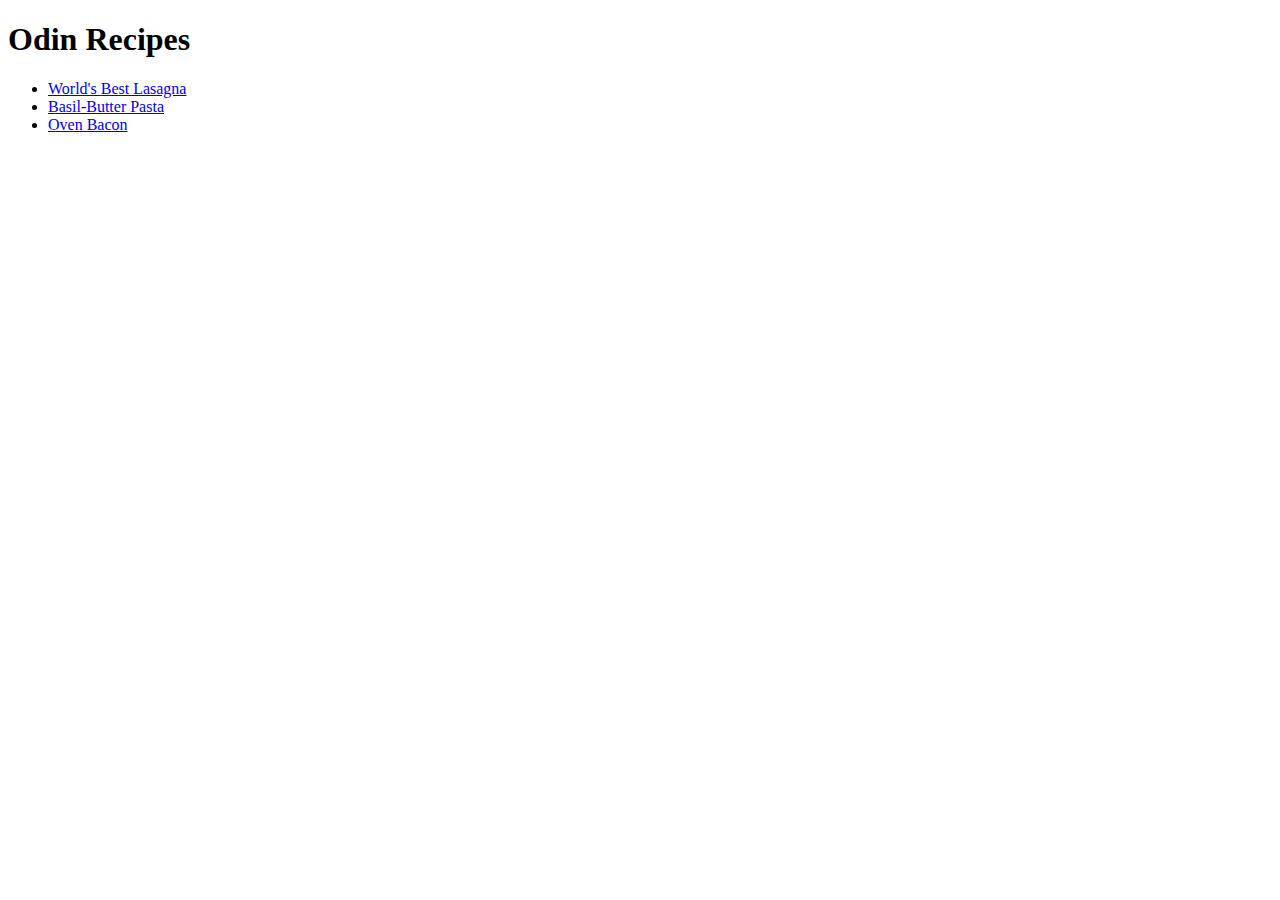
==== index.html @ 0af0978d "Add bacon recipe and update pasta recipe title" ====
<!DOCTYPE html>
<html lang="en">
<head>
    <meta charset="UTF-8">
    <meta name="viewport" content="width=device-width, initial-scale=1.0">
    <title>Document</title>
</head>
<body>
    <h1>Odin Recipes</h1>
    <ul>
        <li><a href="recipes/lasagna.html">World's Best Lasagna</a></li>
        <li><a href="recipes/pasta.html">Basil-Butter Pasta</a></li>
        <li><a href="recipes/oven-bacon.html">Oven Bacon</a></li>
    </ul>
</body>
</html>
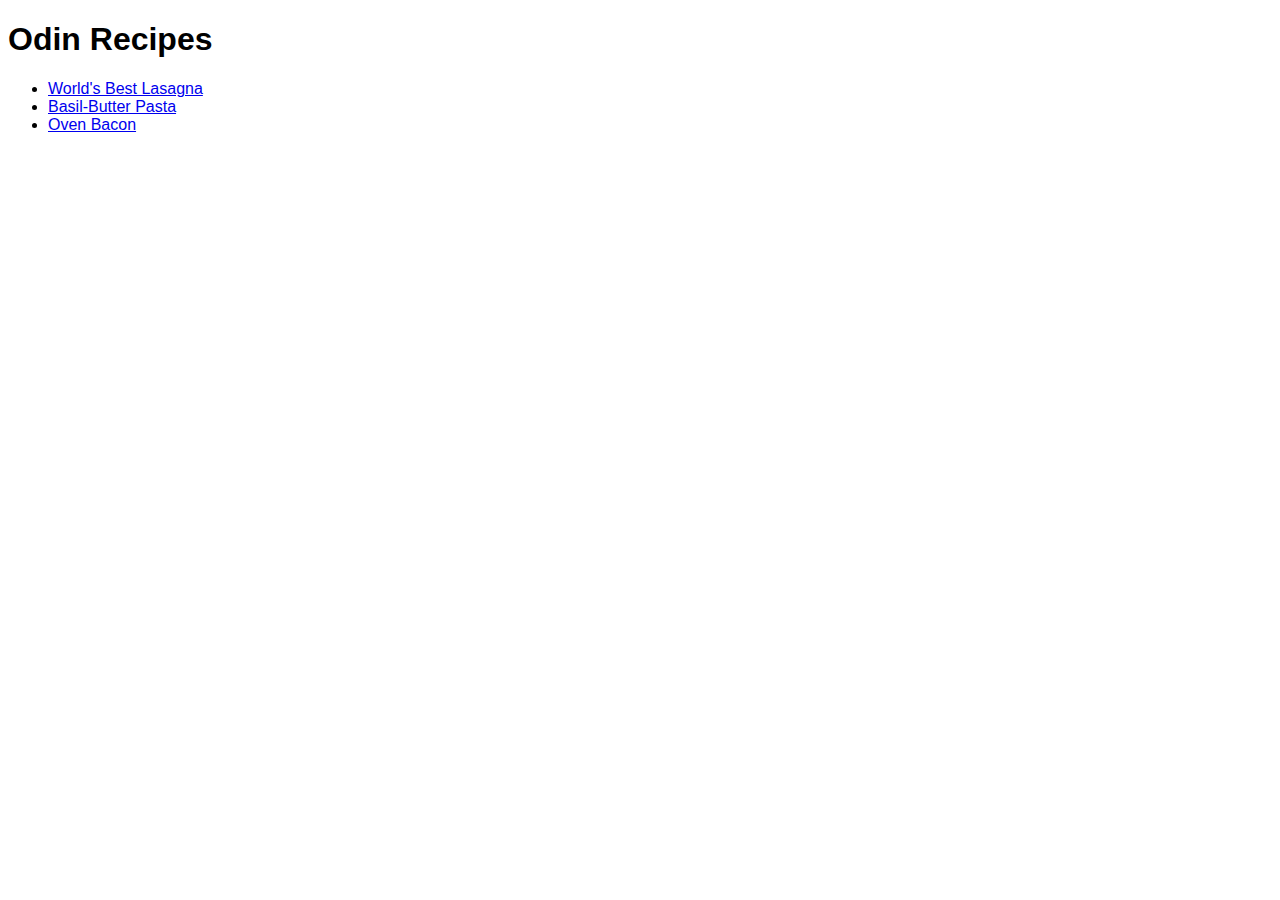
==== commit 18298975: "Add stylesheet" ====
--- a/index.html
+++ b/index.html
@@ -3,7 +3,8 @@
 <head>
     <meta charset="UTF-8">
     <meta name="viewport" content="width=device-width, initial-scale=1.0">
-    <title>Document</title>
+    <link rel="stylesheet" href="style.css">
+    <title>Odin Recipes</title>
 </head>
 <body>
     <h1>Odin Recipes</h1>
--- a/style.css
+++ b/style.css
@@ -0,0 +1,5 @@
+/* style.css */
+
+* {
+    font-family: "Arial", "Verdana", sans-serif;
+}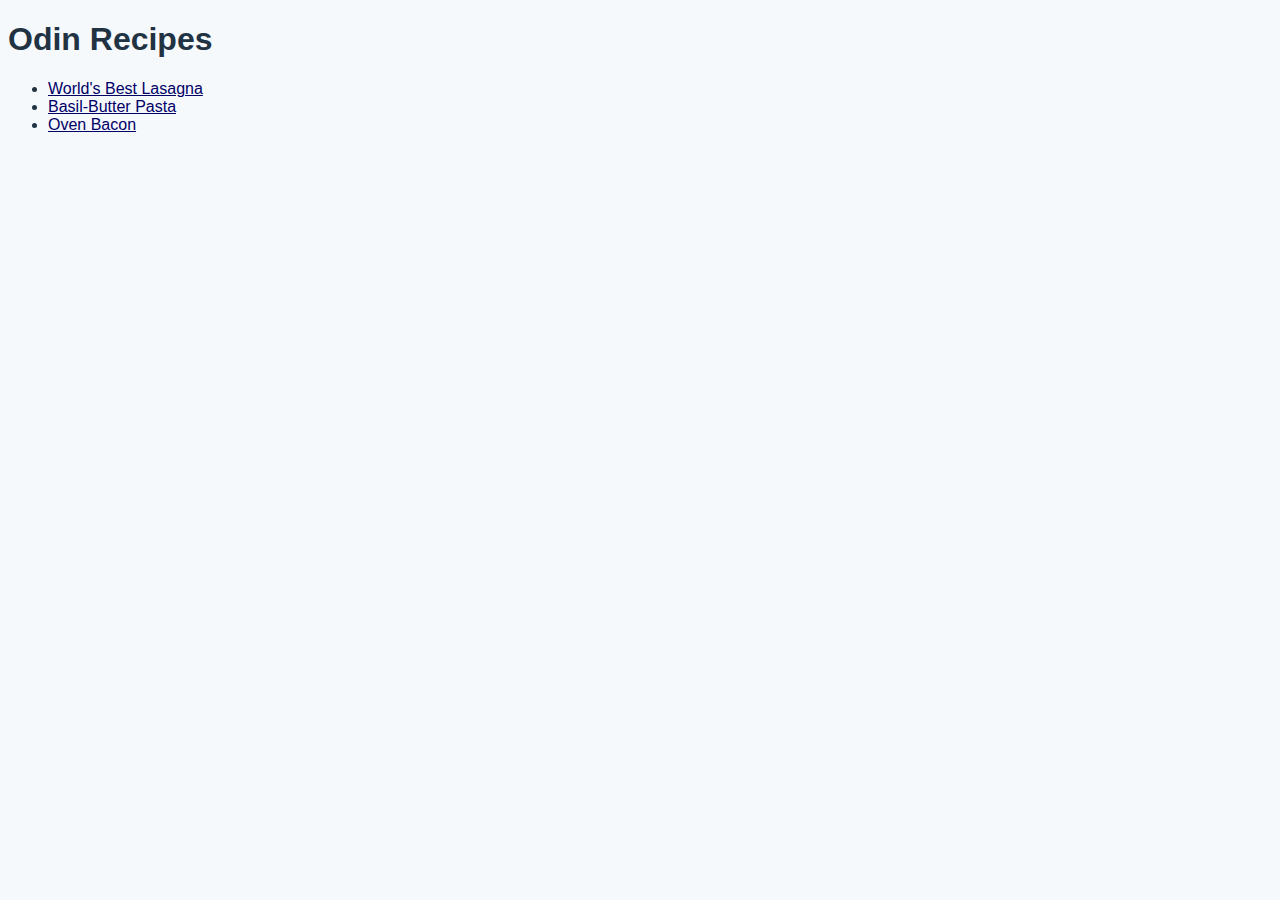
==== commit 49d89c0a: "Add basic font and background color styling" ====
--- a/index.html
+++ b/index.html
@@ -9,9 +9,9 @@
 <body>
     <h1>Odin Recipes</h1>
     <ul>
-        <li><a href="recipes/lasagna.html">World's Best Lasagna</a></li>
-        <li><a href="recipes/pasta.html">Basil-Butter Pasta</a></li>
-        <li><a href="recipes/oven-bacon.html">Oven Bacon</a></li>
+        <li><a class="link" href="recipes/lasagna.html">World's Best Lasagna</a></li>
+        <li><a class="link" href="recipes/pasta.html">Basil-Butter Pasta</a></li>
+        <li><a class="link" href="recipes/oven-bacon.html">Oven Bacon</a></li>
     </ul>
 </body>
 </html>--- a/style.css
+++ b/style.css
@@ -2,4 +2,10 @@
 
 * {
     font-family: "Arial", "Verdana", sans-serif;
+    color: #213343;
+    background-color: #F6F9FC;
+}
+
+.link {
+    color: #006;
 }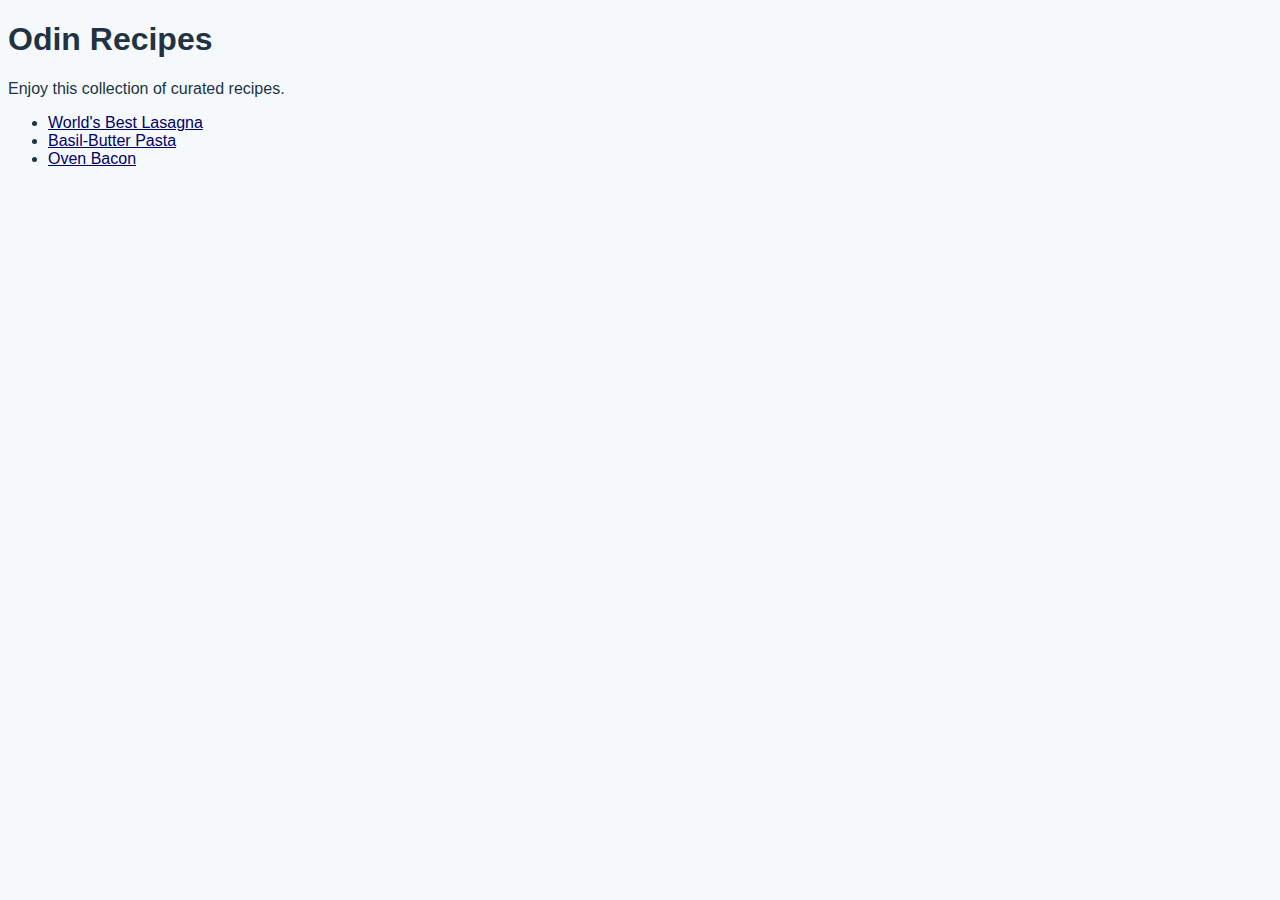
==== commit ddaa2df0: "Add intro text to index.html page" ====
--- a/index.html
+++ b/index.html
@@ -8,6 +8,7 @@
 </head>
 <body>
     <h1>Odin Recipes</h1>
+    <p>Enjoy this collection of curated recipes.</p>
     <ul>
         <li><a class="link" href="recipes/lasagna.html">World's Best Lasagna</a></li>
         <li><a class="link" href="recipes/pasta.html">Basil-Butter Pasta</a></li>
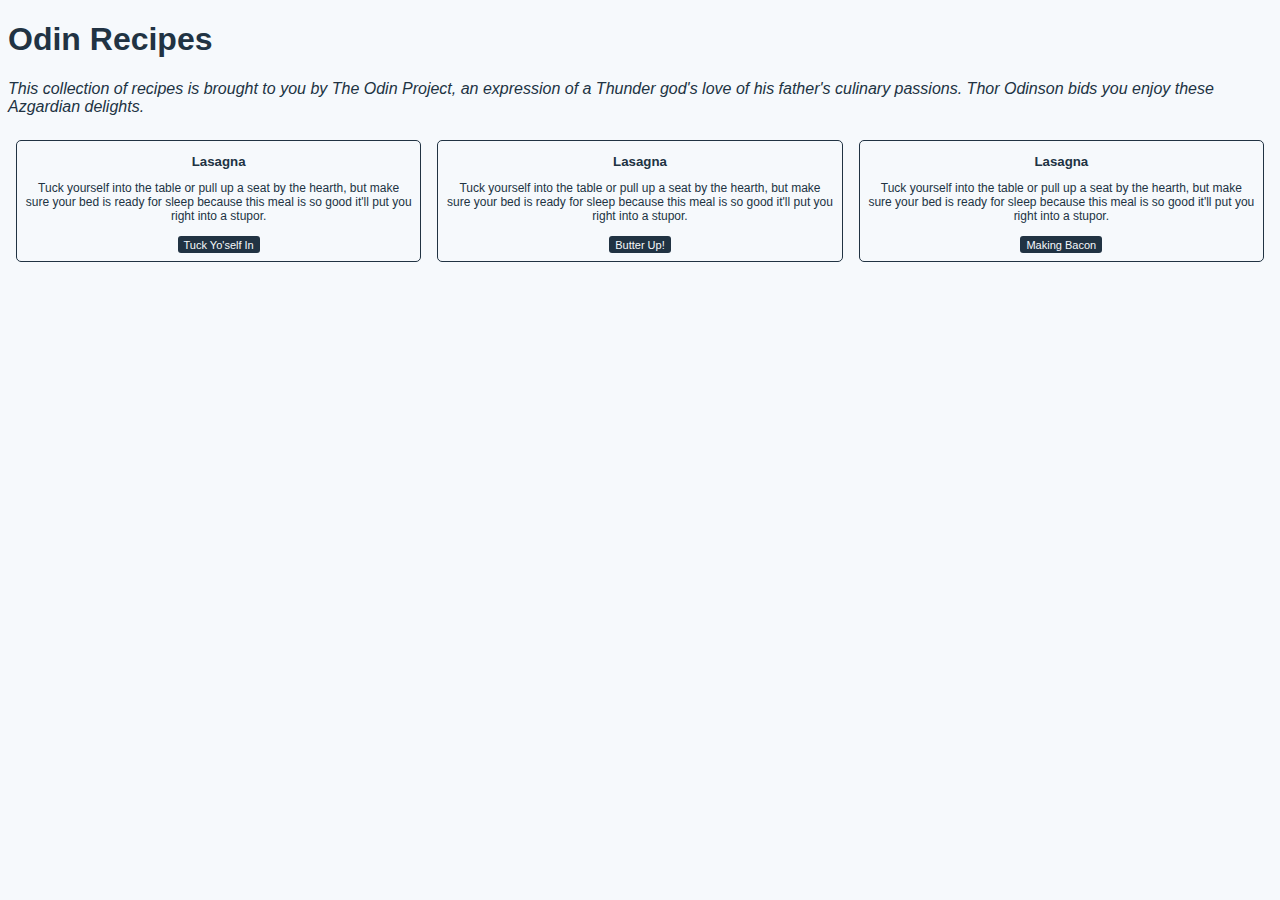
==== commit cea17363: "Update home page content and layout" ====
--- a/index.html
+++ b/index.html
@@ -8,11 +8,23 @@
 </head>
 <body>
     <h1>Odin Recipes</h1>
-    <p>Enjoy this collection of curated recipes.</p>
-    <ul>
-        <li><a class="link" href="recipes/lasagna.html">World's Best Lasagna</a></li>
-        <li><a class="link" href="recipes/pasta.html">Basil-Butter Pasta</a></li>
-        <li><a class="link" href="recipes/oven-bacon.html">Oven Bacon</a></li>
-    </ul>
+    <p class="subheader">This collection of recipes is brought to you by The Odin Project, an expression of a Thunder god's love of his father's culinary passions. Thor Odinson bids you enjoy these Azgardian delights.</p>
+    <div class="recipeHighlights">
+        <div class="recipe">
+            <h5>Lasagna</h5>
+            <p>Tuck yourself into the table or pull up a seat by the hearth, but make sure your bed is ready for sleep because this meal is so good it'll put you right into a stupor.</p>
+            <button><a class="link" href="recipes/lasagna.html">Tuck Yo'self In</a></button>
+        </div>
+        <div class="recipe">
+            <h5>Lasagna</h5>
+            <p>Tuck yourself into the table or pull up a seat by the hearth, but make sure your bed is ready for sleep because this meal is so good it'll put you right into a stupor.</p>
+            <button><a class="link" href="recipes/pasta.html">Butter Up!</a></button>
+        </div>
+        <div class="recipe">
+            <h5>Lasagna</h5>
+            <p>Tuck yourself into the table or pull up a seat by the hearth, but make sure your bed is ready for sleep because this meal is so good it'll put you right into a stupor.</p>
+            <button><a class="link" href="recipes/oven-bacon.html">Making Bacon</a></button>
+        </div>
+    </div>
 </body>
 </html>--- a/style.css
+++ b/style.css
@@ -8,4 +8,43 @@
 
 .link {
     color: #006;
-}+}
+
+.subheader {
+    font-style: italic;
+}
+
+.recipeHighlights {
+    display: inline-flex;
+}
+
+.recipe {
+    border: 1px solid #213343;
+    border-radius: 5px;
+    padding: 8px;
+    margin: 8px;
+    text-align: center;
+    
+}
+
+.recipe p {
+    font-size: 12px;
+}
+
+.recipe h5 {
+    margin: 5px auto;
+}
+
+button {
+    background-color: #213343;
+    color: #F6F9FC;
+    border: none;
+    border-radius: 3px;
+}
+
+button a.link {
+    text-decoration: none;
+    background-color:inherit;
+    color: inherit;
+    font-size: 11px;
+  }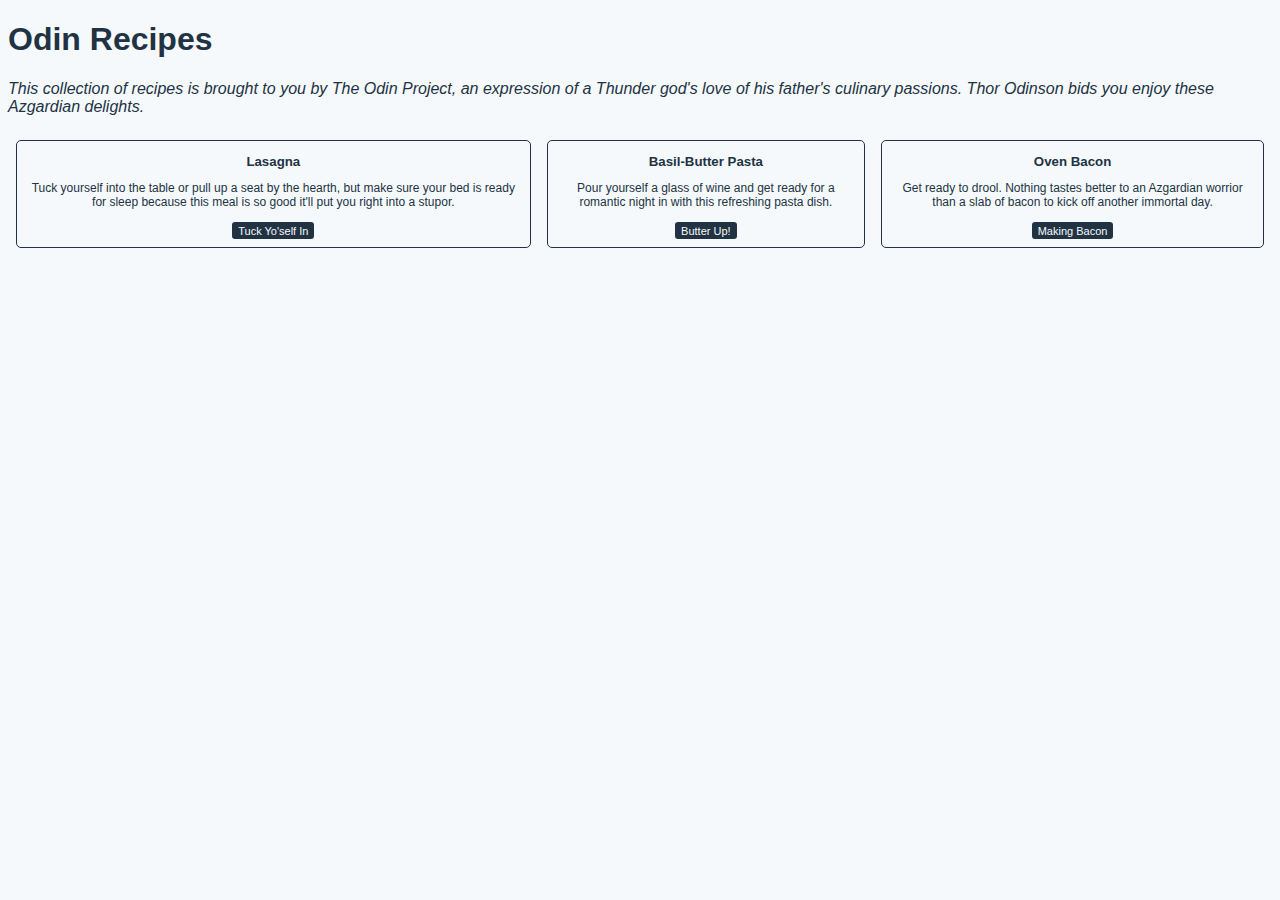
==== commit d8b9215b: "Customize recipe card highlight text" ====
--- a/index.html
+++ b/index.html
@@ -10,20 +10,20 @@
     <h1>Odin Recipes</h1>
     <p class="subheader">This collection of recipes is brought to you by The Odin Project, an expression of a Thunder god's love of his father's culinary passions. Thor Odinson bids you enjoy these Azgardian delights.</p>
     <div class="recipeHighlights">
-        <div class="recipe">
+        <div class="recipeCard">
             <h5>Lasagna</h5>
             <p>Tuck yourself into the table or pull up a seat by the hearth, but make sure your bed is ready for sleep because this meal is so good it'll put you right into a stupor.</p>
-            <button><a class="link" href="recipes/lasagna.html">Tuck Yo'self In</a></button>
+            <button><a class="cta" href="recipes/lasagna.html">Tuck Yo'self In</a></button>
         </div>
-        <div class="recipe">
-            <h5>Lasagna</h5>
-            <p>Tuck yourself into the table or pull up a seat by the hearth, but make sure your bed is ready for sleep because this meal is so good it'll put you right into a stupor.</p>
-            <button><a class="link" href="recipes/pasta.html">Butter Up!</a></button>
+        <div class="recipeCard">
+            <h5>Basil-Butter Pasta</h5>
+            <p>Pour yourself a glass of wine and get ready for a romantic night in with this refreshing pasta dish.</p>
+            <button><a class="cta" href="recipes/pasta.html">Butter Up!</a></button>
         </div>
-        <div class="recipe">
-            <h5>Lasagna</h5>
-            <p>Tuck yourself into the table or pull up a seat by the hearth, but make sure your bed is ready for sleep because this meal is so good it'll put you right into a stupor.</p>
-            <button><a class="link" href="recipes/oven-bacon.html">Making Bacon</a></button>
+        <div class="recipeCard">
+            <h5>Oven Bacon</h5>
+            <p>Get ready to drool. Nothing tastes better to an Azgardian worrior than a slab of bacon to kick off another immortal day.</p>
+            <button><a class="cta" href="recipes/oven-bacon.html">Making Bacon</a></button>
         </div>
     </div>
 </body>
--- a/style.css
+++ b/style.css
@@ -18,20 +18,19 @@
     display: inline-flex;
 }
 
-.recipe {
+.recipeCard {
     border: 1px solid #213343;
     border-radius: 5px;
     padding: 8px;
     margin: 8px;
     text-align: center;
-    
 }
 
-.recipe p {
+.recipeCard p {
     font-size: 12px;
 }
 
-.recipe h5 {
+.recipeCard h5 {
     margin: 5px auto;
 }
 
@@ -42,7 +41,7 @@
     border-radius: 3px;
 }
 
-button a.link {
+button a.cta {
     text-decoration: none;
     background-color:inherit;
     color: inherit;
